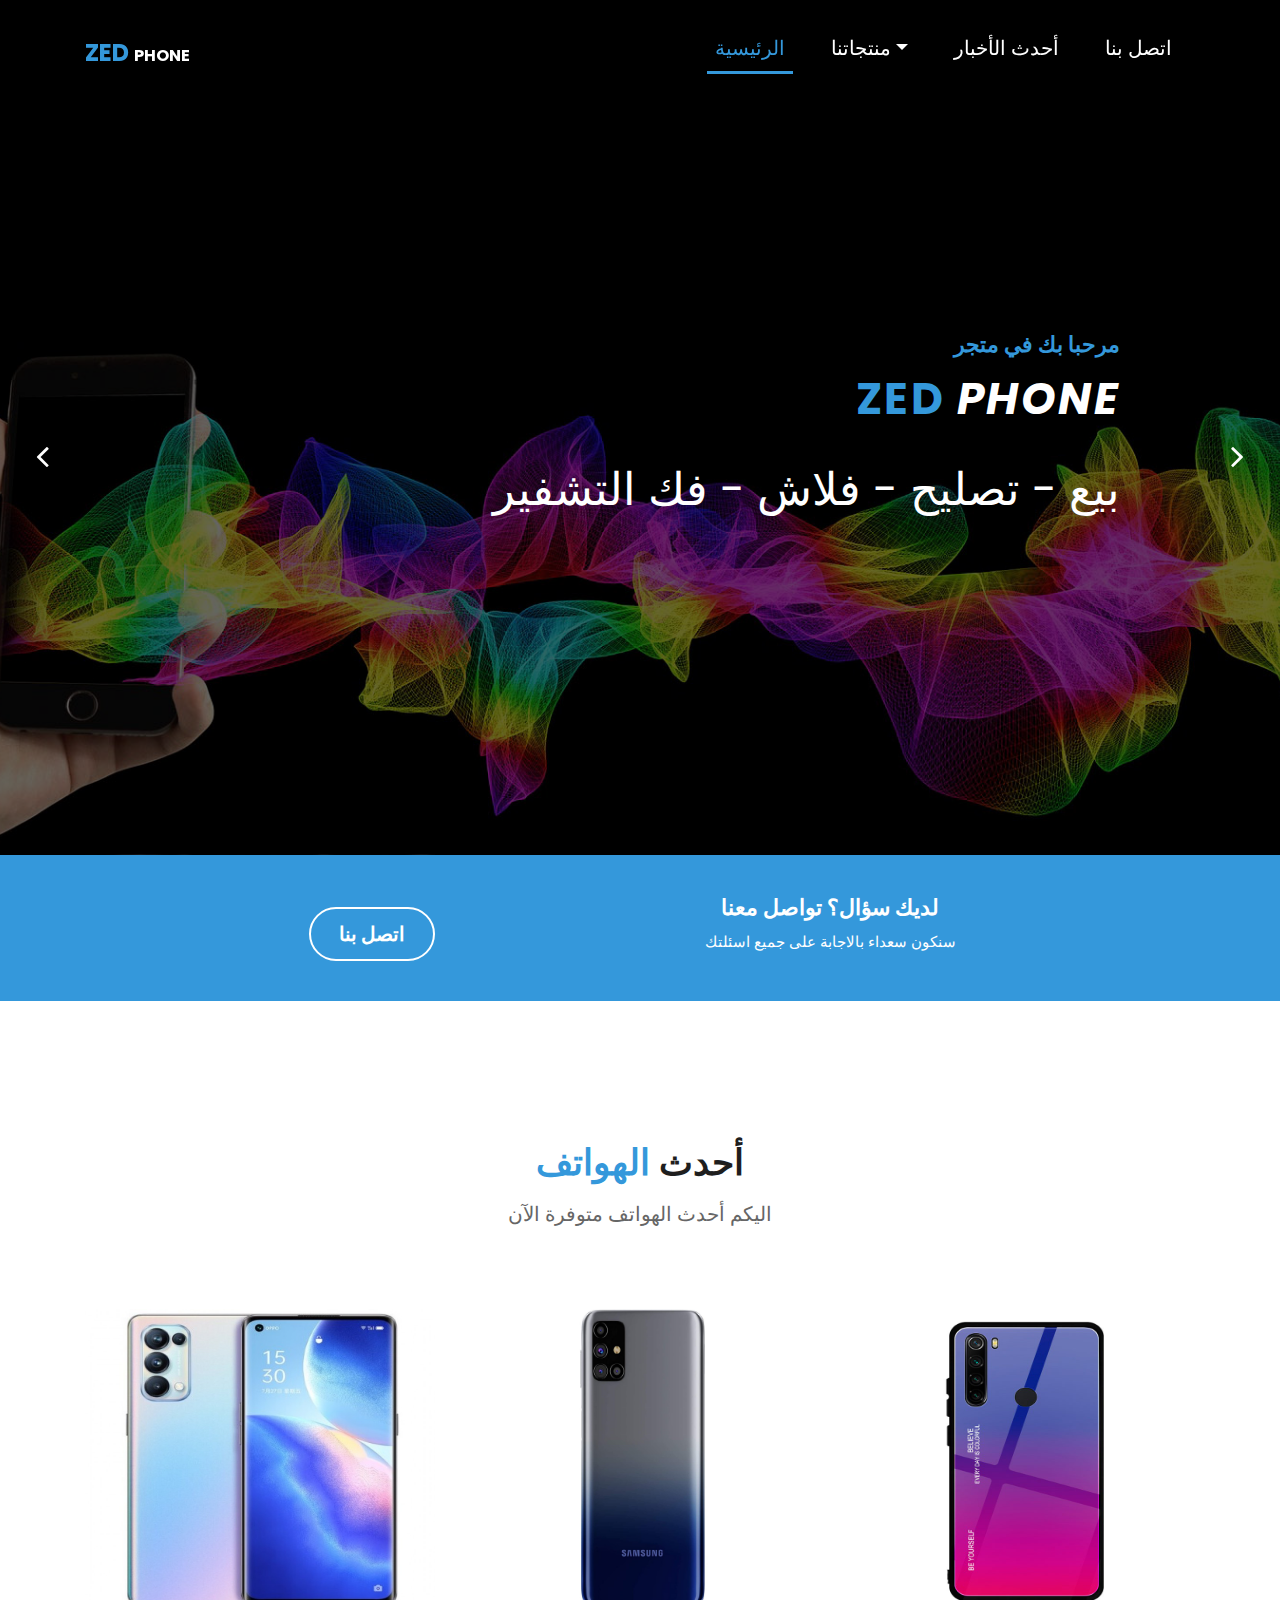
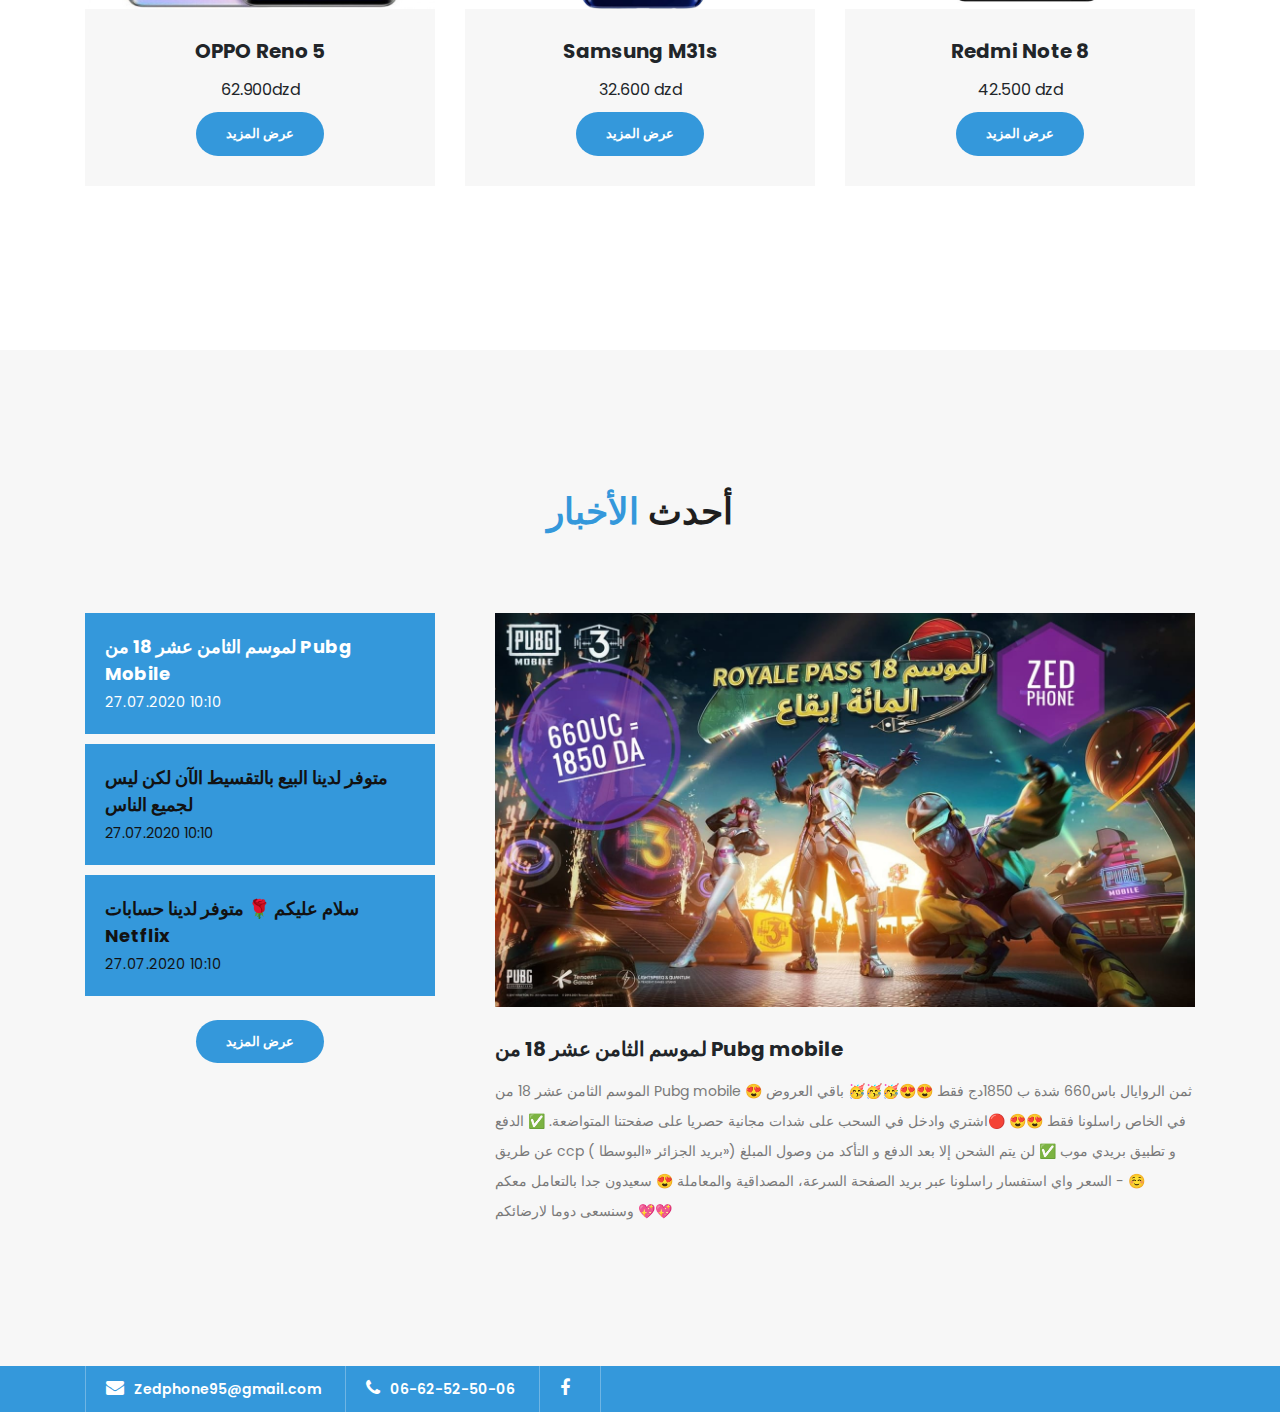
==== index.html @ a35b1bb2 "Update index.html" ====
<!DOCTYPE html>
<html lang="ar" >

  <head>

    <meta charset="utf-8">
    <meta name="viewport" content="width=device-width, initial-scale=1, shrink-to-fit=no">
    <meta name="description" content="">
    <meta name="author" content="">
    <link href="https://fonts.googleapis.com/css?family=Poppins:100,200,300,400,500,600,700,800,900&display=swap" rel="stylesheet">

    <title>Zed Phone-الرئيسية- </title>

    <!-- Bootstrap core CSS -->
    <link href="vendor/bootstrap/css/bootstrap.min.css" rel="stylesheet">

    <!-- Additional CSS Files -->
    <link rel="stylesheet" href="assets/css/fontawesome.css">
    <link rel="stylesheet" href="assets/css/style.css">
    <link rel="stylesheet" href="assets/css/owl.css">
  </head>

  <body >

    <!-- ***** Preloader Start ***** -->
    <div id="preloader">
        <div class="jumper">
            <div></div>
            <div></div>
            <div></div>
        </div>
    </div>  
    <!-- ***** Preloader End ***** -->

 
    <header class="">
      <nav class="navbar navbar-expand-lg">
        <div class="container">
          <a class="navbar-brand" href="index.html"><h2 ><span style="color: #3498db">Zed</span> <em> Phone</em></h2></a>
          <button class="navbar-toggler" type="button" data-toggle="collapse" data-target="#navbarResponsive" aria-controls="navbarResponsive" aria-expanded="false" aria-label="Toggle navigation">
            <span class="navbar-toggler-icon"></span>
          </button>
          <div class="collapse navbar-collapse" id="navbarResponsive" >
            <ul class="navbar-nav ml-auto" >
              <li class="nav-item active">
                <a class="nav-link" href="index.html" style="font-size: 20px;">الرئيسية
                  <span class="sr-only">(current)</span>
                </a>
              </li>
            
              <li class="nav-item dropdown">
                <a class="dropdown-toggle nav-link" data-toggle="dropdown" href="#" role="button" aria-haspopup="true" aria-expanded="false" style="font-size: 20px;">منتجاتنا</a>
              
                <div class="dropdown-menu" style="font-size: 20px;">
                    <a class="dropdown-item" href="products.html" >الهواتف</a>
                    <a class="dropdown-item" href="blog.html">اكسسوارات</a>
                    <a class="dropdown-item" href="testimonials.html">سماعات</a>
                   
                </div>
              </li>
                <li class="nav-item">
                <a class="nav-link" href="blog.html" style="font-size: 20px;">أحدث الأخبار</a>
              </li>
              <li class="nav-item">
                <a class="nav-link" href="contact.html" style="font-size: 20px;">اتصل بنا</a>
              </li>
            </ul>
          </div>
        </div>
      </nav>
    </header>

    <!-- Page Content -->
    <!-- Banner Starts Here -->
    <div class="main-banner header-text" id="top">
        <div class="Modern-Slider">
          <!-- Item -->
          <div class="item item-1">
            <div class="img-fill">
                <div class="text-content" style="text-align: right;">
                  <h6>مرحبا بك في متجر</h6>
                  <h4><span style="color: #3498db">Zed</span> <em> Phone</em></h4>
                  <span style="color: white;font-size: 45px;">بيع - تصليح - فلاش - فك التشفير</span>
                  
                </div>
            </div>
          </div>
          <!-- // Item -->
          <!-- Item -->
          <div class="item item-2">
            <div class="img-fill" style="background-image: url('2.jpg')">
                <div class="text-content" style="text-align: right;">
                  <h6>جديد</h6>
                  <h4 style="color: #48dbfb"><span style="color: #ff6b6b">OPPO</span> <em> Reno 5</em></h4>
                  <span style="color: white;font-size: 25px;"> هاتف رائع  🌪 سواءً من حيث التصميم 📱 أو الأداء ⚡️أو التصوير <br>مكبر صوت بلوتوث هدية 🎁<br></span><br><br><br>
                  <a href="about.html" class="filled-button">المزيد</a>
                </div>
            </div>
          </div>
          <!-- // Item -->
          <!-- Item -->
          <div class="item item-3">
            <div class="img-fill">
                <div class="text-content" style="text-align: right;">
                  <h6>زورونا </h6>
                 <span style="color: white;font-size: 45px;">يسعدنا دعوتكم إلى متجرنا</span><br>
                <span style="color: white;font-size: 25px;">  لمزيد من المعلومات</span><br><br><br>
                  <a href="contact.html" class="filled-button">اتصل بنا</a>
                </div>
            </div>
          </div>
          <!-- // Item -->
        </div>
    </div>
    <!-- Banner Ends Here -->

    <div class="request-form">
      <div class="container">
        <div class="row">
          <div class="col-md-4" >
            <a href="contact.html" class="border-button"  style="font-size: 20px;">اﺗﺼﻞ ﺑﻨﺎ</a>
          </div>
          <div class="col-md-8" style="text-align: center;">

            <h4 >ﻟﺪﻳﻚ ﺳﺆاﻝ؟ ﺗﻮاﺻﻞ ﻣﻌﻨﺎ</h4>
            <span style="font-size: 15px;">ﺳﻨﻜﻮﻥ ﺳﻌﺪاء ﺑﺎﻻﺟﺎﺑﺔ ﻋﻠﻰ ﺟﻤﻴﻊ اﺳﺌﻠﺘﻚ</span>
          </div>
         
        </div>
      </div>
    </div>

    <div class="services">
      <div class="container" align="center">
        <div class="row">
          <div class="col-md-12">
            <div class="section-heading">
              <h2>ﺃﺣﺪﺙ  <em>اﻟﻬﻮاﺗﻒ</em></h2>
              <span style="font-size: 20px">اﻟﻴﻜﻢ ﺃﺣﺪﺙ اﻟﻬﻮاﺗﻒ ﻣﺘﻮﻓﺮﺓ اﻵﻥ </span>
            </div>
          </div>
          <div class="col-md-4">
            <div class="service-item">
              <img src="reno5.jpg" width="150" height="300">
              <div class="down-content">
                <h4>OPPO Reno 5 </h4>
                <div style="margin-bottom:10px;">
                  </sup>62.900dzd </span>
                </div>

                <a href="product-details.html" class="filled-button">عرض المزيد</a>
              </div>
            </div>
            
            <br>
          </div>
          <div class="col-md-4">
            <div class="service-item">
              <img src="m31.jpg" width="150" height="300">
              <div class="down-content">
                <h4>Samsung M31s</h4>
                <div style="margin-bottom:10px;">
                 </sup>32.600 dzd </span>
                </div>

                <a href="product-details.html" class="filled-button">عرض المزيد</a>
              </div>
            </div>

            <br>
          </div>
          <div class="col-md-4">
            <div class="service-item">
              <img src="m8.jpg" width="150" height="300">
              <div class="down-content">
                <h4>Redmi Note 8</h4>
                <div style="margin-bottom:10px;">
                  </sup>42.500 dzd</span>
                </div>

                <a href="product-details.html" class="filled-button">عرض المزيد</a>
              </div>
            </div>

            <br>
          </div>
        </div>
      </div>
    </div>

  
    <div class="testimonials">
      <div class="container">
        <div class="section-heading">
          <h2>أحدث <em>الأخبار</em></h2>
         
        </div>

        <div class="row" id="tabs">
          <div class="col-md-4">
            <ul>
              <li><a href='#tabs-1'>لموسم الثامن عشر 18 من Pubg mobile <br> <small> 27.07.2020 10:10</small></a></li>
              <li><a href='#tabs-2'>متوفر لدينا البيع بالتقسيط الآن لكن ليس لجميع الناس<br> <small>27.07.2020 10:10</small></a></li>
              <li><a href='#tabs-3'>سلام عليكم 🌹 متوفر لدينا حسابات Netflix <br> <small>27.07.2020 10:10</small></a></li>
            </ul>

            <br>

            <div class="text-center">
              <a href="blog.html" class="filled-button">عرض المزيد</a>
            </div>

            <br>
          </div>

          <div class="col-md-8" >
            <section class='tabs-content' >
              <article id='tabs-1' >
                <img src="pubg.jpg" alt="">
                <h4><a href="blog-details.html">لموسم الثامن عشر 18 من Pubg mobile</a></h4>
                <p>الموسم الثامن عشر 18 من Pubg mobile 😍
ثمن الروايال باس660 شدة ب 1850دج فقط 😍😍🥳🥳🥳
  باقي العروض في الخاص راسلونا فقط 😍😍
🔴اشتري وادخل في السحب على شدات مجانية حصريا على صفحتنا المتواضعة.
✅ الدفع عن طريق ccp ( بريد الجزائر «البوسطا») و تطبيق بريدي موب
✅ لن يتم الشحن إلا بعد الدفع و التأكد من وصول المبلغ ☺️
- السعر واي استفسار راسلونا عبر بريد الصفحة 
السرعة، المصداقية والمعاملة 😍
سعيدون جدا بالتعامل معكم وسنسعى دوما لارضائكم 💖💖</p>
              </article>
              <article id='tabs-2'>
                <img src="b.jpg" alt="">
                <h4><a href="blog-details.html">متوفر لدينا البيع بالتقسيط الآن لكن ليس لجميع الناس<b</a></h4>
                <p>سلام عليكم 🌹 
متوفر لدينا البيع بالتقسيط الآن لكن ليس لجميع الناس ... 
حاليا متوفر للشرطة .. اساتذة .. جيش الوطني .. الحماية .. الجمارك .. 📢📢📢📢📢📢📢📢📢📢📢📢📢
المتواجدين في ولاية بسكرة فقط .. 🌴🌴🌴🌴🌴🌴
تفاصيل اخرى عبر بريد صفحة ( الخاص ) 
مرحبا بيكم ☺️ 😎</p>
              </article>
              <article id='tabs-3'>
                <img src="netflix.jpg" alt="">
                <h4><a href="blog-details.html">لام عليكم 🌹 متوفر لدينا حسابات Netflix</a></h4>
                <p>سلام عليكم 🌹 متوفر لدينا حسابات Netflix 
4 مقاعد 📢📢📢📢
سعر 1200دج 
مرحبا بيكم خاوتي ❤️ 
                </p>
              </article>
            </section>
          </div>
        </div>

        
      </div>
    </div>

    
      

    <!-- Footer Starts Here -->
    <div class="sub-header">
      <div class="container">
        <div class="row">
          <div class="col-md-8 col-xs-12">
            <ul class="left-info">
              <li><a ><i class="fa fa-envelope"></i>Zedphone95@gmail.com</a></li>
              <li><a ><i class="fa fa-phone"></i>06-62-52-50-06</a></li>
              <li><a href="https://www.facebook.com/Mobily07"><i class="fa fa-facebook"></i></a></li>
            </ul>
          </div>
      
        </div>
      </div>
    </div>

  
    <!-- Bootstrap core JavaScript -->
    <script src="vendor/jquery/jquery.min.js"></script>
    <script src="vendor/bootstrap/js/bootstrap.bundle.min.js"></script>

    <!-- Additional Scripts -->
    <script src="assets/js/custom.js"></script>
    <script src="assets/js/owl.js"></script>
    <script src="assets/js/slick.js"></script>
    <script src="assets/js/accordions.js"></script>

    <script language = "text/Javascript"> 
      cleared[0] = cleared[1] = cleared[2] = 0; //set a cleared flag for each field
      function clearField(t){                   //declaring the array outside of the
      if(! cleared[t.id]){                      // function makes it static and global
          cleared[t.id] = 1;  // you could use true and false, but that's more typing
          t.value='';         // with more chance of typos
          t.style.color='#fff';
          }
      }
    </script>
<!-- Messenger Chat plugin Code -->
    <div id="fb-root"></div>
      <script>
        window.fbAsyncInit = function() {
          FB.init({
            xfbml            : true,
            version          : 'v10.0'
          });
        };

        (function(d, s, id) {
          var js, fjs = d.getElementsByTagName(s)[0];
          if (d.getElementById(id)) return;
          js = d.createElement(s); js.id = id;
          js.src = 'https://connect.facebook.net/en_US/sdk/xfbml.customerchat.js';
          fjs.parentNode.insertBefore(js, fjs);
        }(document, 'script', 'facebook-jssdk'));
      </script>

      <!-- Your Chat plugin code -->
      <div class="fb-customerchat"
        attribution="page_inbox"
        page_id="104440851748777">
      </div>
  </body>
</html>
---- assets/css/style.css ----
body {
  font-family: 'Poppins', sans-serif;
  overflow-x: hidden;
  text-rendering: optimizeLegibility;
  -webkit-font-smoothing: antialiased;
  -moz-osx-font-smoothing: grayscale;
}
p {
	margin-bottom: 0px;
	font-size: 14px;
	color: #666666;
	line-height: 30px;
}
a {
	text-decoration: none!important;
}
ul {
	padding: 0;
	margin: 0;
	list-style: none;
}

h1,h2,h3,h4,h5,h6 {
	margin: 0px;
}

a.filled-button {
	background-color: #3498db;
	color: #fff;
	font-size: 13px;
	text-transform: uppercase;
	font-weight: 700;
	padding: 12px 30px;
	border-radius: 30px;
	display: inline-block;
	transition: all 0.3s;
}

a.filled-button:hover {
	background-color: #fff;
	color: #3498db;
}

a.border-button {
	background-color: transparent;
	color: #fff;
	border: 2px solid #fff;
	font-size: 13px;
	text-transform: uppercase;
	font-weight: 700;
	padding: 10px 28px;
	border-radius: 30px;
	display: inline-block;
	transition: all 0.3s;
}

a.border-button:hover {
	background-color: #fff;
	color: #3498db;
}

.section-heading {
	text-align: center;
	margin-bottom: 80px;
}

.section-heading h2 {
	font-size: 36px;
	font-weight: 600;
	color: #1e1e1e;
}

.section-heading em {
	font-style: normal;
	color: #3498db;
}

.section-heading span {
	display: block;
	margin-top: 15px;
	text-transform: uppercase;
	font-size: 15px;
	color: #666;
	letter-spacing: 1px;
}

#preloader {
  overflow: hidden;
  background: #3498db;
  left: 0;
  right: 0;
  top: 0;
  bottom: 0;
  position: fixed;
  z-index: 9999999;
  color: #fff;
}

#preloader .jumper {
  left: 0;
  top: 0;
  right: 0;
  bottom: 0;
  display: block;
  position: absolute;
  margin: auto;
  width: 50px;
  height: 50px;
}

#preloader .jumper > div {
  background-color: #fff;
  width: 10px;
  height: 10px;
  border-radius: 100%;
  -webkit-animation-fill-mode: both;
  animation-fill-mode: both;
  position: absolute;
  opacity: 0;
  width: 50px;
  height: 50px;
  -webkit-animation: jumper 1s 0s linear infinite;
  animation: jumper 1s 0s linear infinite;
}

#preloader .jumper > div:nth-child(2) {
  -webkit-animation-delay: 0.33333s;
  animation-delay: 0.33333s;
}

#preloader .jumper > div:nth-child(3) {
  -webkit-animation-delay: 0.66666s;
  animation-delay: 0.66666s;
}

@-webkit-keyframes jumper {
  0% {
    opacity: 0;
    -webkit-transform: scale(0);
    transform: scale(0);
  }
  5% {
    opacity: 1;
  }
  100% {
    -webkit-transform: scale(1);
    transform: scale(1);
    opacity: 0;
  }
}

@keyframes jumper {
  0% {
    opacity: 0;
    -webkit-transform: scale(0);
    transform: scale(0);
  }
  5% {
    opacity: 1;
  }
  100% {
    opacity: 0;
  }
}

/* Sub Header Style */

.sub-header {
	background-color: #3498db;
	height: 46px;
	line-height: 46px;
}

.sub-header ul li {
	display: inline-block;
}

.sub-header ul.left-info li {
	border-left: 1px solid rgba(250,250,250,0.3);
	padding: 0px 20px;
}

.sub-header ul.left-info li:last-child {
	border-right: 1px solid rgba(250,250,250,0.3);
}

.sub-header ul.left-info li i {
	margin-right: 10px;
	font-size: 18px;
}

.sub-header ul.left-info li a {
	color: #fff;
	font-size: 14px;
	font-weight: 600;
}

.sub-header ul.right-icons {
	float: right;
}

.sub-header ul.right-icons li {
	margin-right: -4px;
	width: 46px;
	display: inline-block;
	text-align: center;
	border-right: 1px solid rgba(250,250,250,0.3);
}

.sub-header ul.right-icons li:first-child {
	border-left: 1px solid rgba(250,250,250,0.3);
}

.sub-header ul.right-icons li a {
	color: #fff;
	transition: all 0.3s;
}

.sub-header ul.right-icons li a:hover {
	opacity: 0.75;
}



/* Header Style */
header {
	position: absolute;
	z-index: 99999;
	width: 100%;
	background-color: transparent!important;
	height: 80px;
	-webkit-transition: all 0.3s ease-in-out 0s;
    -moz-transition: all 0.3s ease-in-out 0s;
    -o-transition: all 0.3s ease-in-out 0s;
    transition: all 0.3s ease-in-out 0s;
}
header .navbar {
	padding: 20px 0px;
}
.background-header .navbar {
	padding: 10px 0px;
}
.background-header {
	top: 0;
	position: fixed;
	background-color: #fff!important;
	box-shadow: 0px 1px 10px rgba(0,0,0,0.1);
}
.background-header .navbar-brand h2 {
	color: #3498db!important;
}
.background-header .navbar-nav a.nav-link {
	color: #1e1e1e!important;
}
.background-header .navbar-nav .nav-link:hover,
.background-header .navbar-nav .active>.nav-link,
.background-header .navbar-nav .nav-link.active,
.background-header .navbar-nav .nav-link.show,
.background-header .navbar-nav .show>.nav-link {
	color: #3498db!important;
}
.navbar .navbar-brand {
	float: 	left;
	margin-top: 12px;
	outline: none;
}
.navbar .navbar-brand h2 {
	color: #fff;
	text-transform: uppercase;
	font-size: 24px;
	font-weight: 700;
	-webkit-transition: all .3s ease 0s;
    -moz-transition: all .3s ease 0s;
    -o-transition: all .3s ease 0s;
    transition: all .3s ease 0s;
}
.navbar .navbar-brand h2 em {
	font-style: normal;
	font-size: 16px;
}
#navbarResponsive {
	z-index: 999;
}
.navbar-collapse {
	text-align: center;
}
.navbar .navbar-nav .nav-item {
	margin: 0px 15px;
}
.navbar .navbar-nav a.nav-link {
	text-transform: capitalize;
	font-size: 15px;
	font-weight: 300;
	letter-spacing: 0.5px;
	color: #fff;
	transition: all 0.5s;
	margin-top: 5px;
}
.navbar .navbar-nav .nav-link:hover,
.navbar .navbar-nav .active>.nav-link,
.navbar .navbar-nav .nav-link.active,
.navbar .navbar-nav .nav-link.show,
.navbar .navbar-nav .show>.nav-link {
	color: #3498db;
	border-bottom: 3px solid #3498db;
}
.navbar .navbar-toggler-icon {
	background-image: none;
}
.navbar .navbar-toggler {
	border-color: #fff;
	background-color: #fff;	
	height: 36px;
	outline: none;
	border-radius: 0px;
	position: absolute;
	right: 30px;
	top: 20px;
}
.navbar .navbar-toggler-icon:after {
	content: '\f0c9';
	color: #3498db;
	font-size: 18px;
	line-height: 26px;
	font-family: 'FontAwesome';
}



/* Banner Style */

.img-fill{
  width: 100%;
  display: block;
  overflow: hidden;
  position: relative;
  text-align: center
}
.img-fill:before {
	content: '';
	z-index: 1;
	position: absolute;
	top: 0;
	left: 0;
	bottom:0;
	right: 0;
	background-color: rgba(0,0,0,.6)
}
.Modern-Slider .text-content{
	z-index: 2;
}

.img-fill img {
  min-height: 100%;
  min-width: 100%;
  position: relative;
  display: inline-block;
  max-width: none;
}

*,
*:before,
*:after {
  -webkit-box-sizing: border-box;
  box-sizing: border-box;
  -webkit-font-smoothing: antialiased;
  -moz-osx-font-smoothing: grayscale;
}

.Grid1k {
  padding: 0 15px;
  max-width: 1200px;
  margin: auto;
}

.blocks-box,
.slick-slider {
  margin: 0;
  padding: 0!important;
}

.slick-slide {
  float: left;
  padding: 0;
}

.Modern-Slider .item .img-fill {
	background-size: cover;
	background-position: center center;
	background-repeat: no-repeat;
	height:95vh;
}

.Modern-Slider .item-1 .img-fill {
	background-image: url(../images/slider-image-1-1920x900.jpg);
}

.Modern-Slider .item-2 .img-fill {
	background-image: url(../images/slider-image-2-1920x900.jpg);
}

.Modern-Slider .item-3 .img-fill {
	background-image: url(../images/slider-image-3-1920x900.jpg);
}

.Modern-Slider .NextArrow{
  position:absolute;
  top:50%;
  right:30px;
  border:0 none;
  background-color: transparent;
  text-align:center;
  font-size: 36px;
  font-family: 'FontAwesome';
  color:#FFF;
  z-index:5;
  outline: none;
  cursor: pointer;
}

.Modern-Slider .NextArrow:before{
  content:'\f105';
}

.Modern-Slider .PrevArrow {
  position:absolute;
  top:50%;
  left:30px;
  border:0 none;
  background-color: transparent;
  text-align:center;
  font-size: 36px;
  font-family: 'FontAwesome';
  color:#FFF;
  z-index:5;
  outline: none;
  cursor: pointer;
}

.Modern-Slider .PrevArrow:before{
  content:'\f104';
}

ul.slick-dots {
  display: none!important;
}

.Modern-Slider .text-content {
	text-align: left;
  	width: 75%;
  	position: absolute;
  	top: 50%;
  	left: 50%;
  	transform: translate(-50%, -50%);
}

.Modern-Slider .item h6 {
  margin-bottom: 15px;
  font-size: 22px;
  text-transform: uppercase;
  font-weight: 700;
  letter-spacing: 1px;
  color:#3498db;
  animation:fadeOutRight 1s both;
}

.Modern-Slider .item h4 {
  margin-bottom: 30px;
  text-transform: uppercase;
  font-size: 44px;
  font-weight: 700;
  letter-spacing: 2.5px;
  color:#FFF;
  overflow:hidden;
  animation:fadeOutLeft 1s both;
}

.Modern-Slider .item p {
	max-width: 570px;
	color: #fff;
	font-size: 15px;
	font-weight: 400;
	line-height: 30px;
	margin-bottom: 40px;
}

.Modern-Slider .item a {
  margin: 0 5px;
}

.Modern-Slider .item.slick-active h6{
  animation:fadeInDown 1s both 1s;
}

.Modern-Slider .item.slick-active h4{
  animation:fadeInLeft 1s both 1.5s;
}

.Modern-Slider .item.slick-active{
  animation:Slick-FastSwipeIn 1s both;
}

.Modern-Slider .buttons {
  position: relative;
}

.Modern-Slider {background:#000;}


/* ==== Slick Slider Css Ruls === */
.slick-slider{position:relative;display:block;-webkit-user-select:none;-moz-user-select:none;-ms-user-select:none;user-select:none;-webkit-touch-callout:none;-khtml-user-select:none;-ms-touch-action:pan-y;touch-action:pan-y;-webkit-tap-highlight-color:transparent}
.slick-list{position:relative;display:block;overflow:hidden;margin:0;padding:0}
.slick-list:focus{outline:none}.slick-list.dragging{cursor:hand}
.slick-slider .slick-track,.slick-slider .slick-list{-webkit-transform:translate3d(0,0,0);-ms-transform:translate3d(0,0,0);transform:translate3d(0,0,0)}
.slick-track{position:relative;top:0;left:0;display:block}
.slick-track:before,.slick-track:after{display:table;content:''}.slick-track:after{clear:both}
.slick-loading .slick-track{visibility:hidden}
.slick-slide{display:none;float:left /* If RTL Make This Right */ ;height:100%;min-height:1px}
.slick-slide.dragging img{pointer-events:none}
.slick-initialized .slick-slide{display:block}
.slick-loading .slick-slide{visibility:hidden}
.slick-vertical .slick-slide{display:block;height:auto;border:1px solid transparent}




/* Request Form */

.request-form {
	background-color: #3498db;
	padding: 40px 0px;
	color: #fff;
}

.request-form h4 {
	font-size: 22px;
	font-weight: 600;
}

.request-form span {
	font-size: 15px;
	font-weight: 400;
	display: inline-block;
	margin-top: 10px;
}

.request-form a.border-button {
	margin-top: 12px;
	float: right;
}




/* Services */

.services {
	margin-top: 140px;
}

.service-item img {
	width: 100%;
	overflow: hidden;
}

.service-item .down-content {
	background-color: #f7f7f7;
	padding: 30px;
}

.service-item .down-content h4 {
	font-size: 20px;
	font-weight: 700;
	letter-spacing: 0.25px;
	margin-bottom: 15px;
}

.service-item .down-content p {
	margin-bottom: 20px;
}

.page-link:hover,
.page-link {
	color: #3498db;
}

.btn-primary {
	border-color: #3498db;
	background-color: #3498db;
}

.btn-primary:hover,
.btn-primary:focus,
.btn-primary:active,
.btn-primary:active:focus{
	opacity: 0.6;
	border-color: #3498db;
	background-color: #3498db;
}


/* Fun Facts */

.fun-facts {
	margin-top: 140px;
	background-image: url(../images/about-fullscreen-image-1-1920x600.jpg);
	background-position: center center;
	background-repeat: no-repeat;
	background-size: cover;
	background-attachment: fixed;
	padding: 140px 0px;
	color: #fff;
	position: relative;
}

.fun-facts .container {
	position: relative;
	z-index: 2;
}

.fun-facts:before {
	content: '';
	position: absolute;
	top: 0;
	left: 0;
	right: 0;
	bottom: 0;
	background-color: rgba(0,0,0,0.5);
	z-index: 1;
}

.fun-facts span {
	text-transform: uppercase;
	font-size: 15px;
	color: #fff;
	letter-spacing: 1px;
	margin-bottom: 10px;
	display: block;
}

.fun-facts h2 {
	font-size: 36px;
	font-weight: 600;
	margin-bottom: 35px;
}

.fun-facts em {
	font-style: normal;
	color: #3498db;
}

.fun-facts p {
	color: #fff;
	margin-bottom: 40px;
}

.fun-facts .left-content {
	margin-right: 45px;
}

.count-area-content {
	text-align: center;
	background-color: rgba(250,250,250,0.1);
	padding: 25px 30px 35px 30px;
	margin: 15px 0px;
}

.count-digit {
    margin: 5px 0px;
    color: #3498db;
    font-weight: 700;
    font-size: 36px;
}
.count-title {
    font-size: 20px;
    font-weight: 600;
    color: #fff;
    letter-spacing: 0.5px;
}



/* More Info */

.more-info {
	margin-top: 140px;
}

.more-info .left-image img {
	width: 100%;
	overflow: hidden;
}

.more-info .more-info-content {
	background-color: #f7f7f7;
}

.about-info .more-info-content {
	background-color: transparent;
}

.about-info .right-content {
	padding: 0px!important;
	margin-right: 30px;
}

.more-info .right-content {
	padding: 45px 45px 45px 30px;
}

.more-info .right-content span {
	text-transform: uppercase;
	font-size: 15px;
	color: #666;
	letter-spacing: 1px;
	margin-bottom: 10px;
	display: block;
}

.more-info .right-content h2 {
	font-size: 36px;
	font-weight: 600;
	margin-bottom: 35px;
}

.more-info .right-content em {
	font-style: normal;
	color: #3498db;
}

.more-info .right-content p {
	margin-bottom: 30px;
}


/* Testimonials Style */

.about-testimonials {
	margin-top: 0px!important;
}

.testimonials {
	margin-top: 140px;
	background-color: #f7f7f7;
	padding: 140px 0px;
}
.testimonial-item .inner-content {
	text-align: center;
	background-color: #fff;	
	padding: 30px;
	border-radius: 5px;
}
.testimonial-item p {
	font-size: 14px;
	font-weight: 400;
}
.testimonial-item h4 {
	font-size: 19px;
	font-weight: 700;
	color: #1e1e1e;
	letter-spacing: 0.5px;
	margin-bottom: 0px;
}
.testimonial-item span {
	display: inline-block;
	margin-top: 8px;
	font-weight: 600;
	font-size: 14px;
	color: #3498db;
}
.testimonial-item img {
	max-width: 60px;
	border-radius: 50%;
	margin: 25px auto 0px auto;
}




/* Call Back Style */

.callback-services {
	border-top: 1px solid #eee;
	padding-top: 140px;
}

.contact-us {
	background-color: #f7f7f7;
	padding: 140px 0px;
}

.contact-us .contact-form {
	background-color: transparent!important;
	padding: 0!important;
}

.callback-form {
	margin-top: 140px;
}

.callback-form .contact-form {
	background-color: #3498db;
	padding: 60px;
	border-radius: 5px;
	text-align: center;
}

.callback-form .contact-form select,
.callback-form .contact-form input {
	border-radius: 20px;
	height: 40px;
	line-height: 40px;
	display: inline-block;
	padding: 0px 15px;
	color: #6a6a6a;
	font-size: 13px;
	text-transform: none;
	box-shadow: none;
	border: none;
	margin-bottom: 35px;
}

.callback-form .contact-form select:focus,
.callback-form .contact-form input:focus {
	outline: none;
	box-shadow: none;
	border: none;
}

.callback-form .contact-form textarea {
	border-radius: 20px;
	height: 120px;
	max-height: 200px;
	min-height: 120px;
	display: inline-block;
	padding: 15px;
	color: #6a6a6a;
	font-size: 13px;
	text-transform: none;
	box-shadow: none;
	border: none;
	margin-bottom: 35px;
}

.callback-form .contact-form textarea:focus {
	outline: none;
	box-shadow: none;
	border: none;
}

.callback-form .contact-form ::-webkit-input-placeholder { /* Edge */
  color: #aaa;
}
.callback-form .contact-form :-ms-input-placeholder { /* Internet Explorer 10-11 */
  color: #aaa;
}
.callback-form .contact-form ::placeholder {
  color: #aaa;
}

.callback-form .contact-form button.border-button {
	background-color: transparent;
	color: #fff;
	border: 2px solid #fff;
	font-size: 13px;
	text-transform: uppercase;
	font-weight: 700;
	padding: 10px 28px;
	border-radius: 30px;
	display: inline-block;
	transition: all 0.3s;
	outline: none;
	box-shadow: none;
	text-shadow: none;
	cursor: pointer;
}

.callback-form .contact-form button.border-button:hover {
	background-color: #fff;
	color: #3498db;
}

.contact-us .contact-form button.filled-button {
	background-color: #3498db;
	color: #fff;
	border: none;
	font-size: 13px;
	text-transform: uppercase;
	font-weight: 700;
	padding: 12px 30px;
	border-radius: 30px;
	display: inline-block;
	transition: all 0.3s;
	outline: none;
	box-shadow: none;
	text-shadow: none;
	cursor: pointer;
}

.contact-us .contact-form button.filled-button:hover {
	background-color: #fff;
	color: #3498db;
}



/* Partners Style */

.contact-partners {
	margin-top: -8px!important;
}

.partners {
	margin-top: 140px;
	background-color: #f7f7f7;
	padding: 60px 0px;
}

.partners .owl-item {
	text-align: center;
	cursor: pointer;
}

.partners .partner-item img {
	max-width: 156px;
	margin: auto;
}



/* Footer Style */

footer {
	background-color: #232323;
	padding: 80px 0px;
	color: #fff;
}

footer h4 {
	color: #fff;
	font-size: 20px;
	font-weight: 600;
	letter-spacing: 0.25px;
	margin-bottom: 35px;
}
footer p {
	color: #fff;
}

footer ul.social-icons {
	margin-top: 25px;
}

footer ul.social-icons li {
	display: inline-block;
	margin-right: 5px;
}

footer ul.social-icons li:last-child {
	margin-right: 0px;
}

footer ul.social-icons li a {
	width: 34px;
	height: 34px;
	display: inline-block;
	line-height: 34px;
	text-align: center;
	background-color: #fff;
	color: #232323;
	border-radius: 50%;
	transition: all 0.3s;
}

footer ul.social-icons li a:hover {
	background-color: #3498db;
}

footer ul.menu-list li {
	margin-bottom: 13px;
}

footer ul.menu-list li:last-child {
	margin-bottom: 0px;
}

footer ul.menu-list li a {
	font-size: 14px;
	color: #fff;
	transition: all 0.3s;
}

footer ul.menu-list li a:hover {
	color: #3498db;
}

footer .contact-form input {
	border-radius: 20px;
	height: 40px;
	line-height: 40px;
	display: inline-block;
	padding: 0px 15px;
	color: #aaa!important;
	background-color: #343434;
	font-size: 13px;
	text-transform: none;
	box-shadow: none;
	border: none;
	margin-bottom: 15px;
}

footer .contact-form input:focus {
	outline: none;
	box-shadow: none;
	border: none;
	background-color: #343434;
}

footer .contact-form textarea {
	border-radius: 20px;
	height: 120px;
	max-height: 200px;
	min-height: 120px;
	display: inline-block;
	padding: 15px;
	color: #aaa!important;
	background-color: #343434;
	font-size: 13px;
	text-transform: none;
	box-shadow: none;
	border: none;
	margin-bottom: 15px;
}

footer .contact-form textarea:focus {
	outline: none;
	box-shadow: none;
	border: none;
	background-color: #343434;
}

footer .contact-form ::-webkit-input-placeholder { /* Edge */
  color: #aaa;
}
footer .contact-form :-ms-input-placeholder { /* Internet Explorer 10-11 */
  color: #aaa;
}
footer .contact-form ::placeholder {
  color: #aaa;
}

footer .contact-form button.filled-button {
	background-color: transparent;
	color: #fff;
	background-color: #3498db;
	border: none;
	font-size: 13px;
	text-transform: uppercase;
	font-weight: 700;
	padding: 12px 30px;
	border-radius: 30px;
	display: inline-block;
	transition: all 0.3s;
	outline: none;
	box-shadow: none;
	text-shadow: none;
	cursor: pointer;
}

footer .contact-form button.filled-button:hover {
	background-color: #fff;
	color: #3498db;
}



/* Sub-footer Style */

.sub-footer {
	background-color: #343434;
	text-align: center;
	padding: 25px 0px;
}

.sub-footer p {
	color: #fff;
	font-weight: 300;
	letter-spacing: 0.5px;
}

.sub-footer a {
	color: #fff;
}


.page-heading {
	text-align: center;
	background-image: url(../images/banner-image-1-1920x500.jpg);
	background-position: center center;
	background-repeat: no-repeat;
	background-size: cover;
	padding: 230px 0px 150px 0px;
	color: #fff;
	position: relative;
}
.page-heading .container {
	position: relative;
	z-index: 2;
}

.page-heading:before {
	content: '';
	position: absolute;
	top: 0;
	left: 0;
	right: 0;
	bottom: 0;
	background-color: rgba(0,0,0,0.5);
	z-index: 1;
}

.page-heading h1 {
	text-transform: capitalize;
	font-size: 36px;
	font-weight: 700;
	letter-spacing: 2px;
	margin-bottom: 18px;
}

.page-heading span {
	font-size: 15px;
	text-transform: uppercase;
	letter-spacing: 1px;
	color: #fff;
	display: block;
}


/* team */

.team {
	background-color: #f7f7f7;
	margin-top: 140px;
	margin-bottom: -140px;
	padding: 120px 0px;
}

.team-item img {
	width: 100%;
	overflow: hidden;
}

.team-item .down-content {
	background-color: #fff;
	padding: 30px;
}

.team-item .down-content h4 {
	font-size: 20px;
	font-weight: 700;
	letter-spacing: 0.25px;
	margin-bottom: 10px;
}

.team-item .down-content span {
	color: #3498db;
	font-weight: 600;
	font-size: 14px;
	display: block;
	margin-bottom: 15px;
}

.team-item .down-content p {
	margin-bottom: 20px;
}


/* Single Service */

.single-services {
	margin-top: 140px;
}

#tabs ul {
  margin: 0;
  padding: 0;
}
#tabs ul li {
  margin-bottom: 10px;
  display: inline-block;
  width: 100%;
}
#tabs ul li:last-child {
  margin-bottom: 0px;
}
#tabs ul li a {
	text-transform: capitalize;
	width: 100%;
	padding: 20px;
	display: inline-block;
	background-color: #3498db;
  	font-size: 18px;
  	color: #121212;
  	letter-spacing: 0.5px;
  	font-weight: 700;
  	transition: all 0.3s;
}
#tabs ul li a i {
	float: right;
	margin-top: 5px;
}
#tabs ul .ui-tabs-active span {
  background: #faf5b2;
  border: #faf5b2;
  line-height: 90px;
  border-bottom: none;
}
#tabs ul .ui-tabs-active a {
  color: #fff;
}
#tabs ul .ui-tabs-active span {
  color: #1e1e1e;
}
.tabs-content {
	margin-left: 30px;
  text-align: left;
  display: inline-block;
  transition: all 0.3s;
}
.tabs-content img {
	max-width: 100%;
	overflow: hidden;
}
.tabs-content h4 {
	font-size: 20px;
	font-weight: 700;
	letter-spacing: 0.25px;
	margin-bottom: 15px;
	margin-top: 30px;
}
.tabs-content h4 a {
	color: inherit;	
}
.tabs-content p {
  font-size: 14px;
  color: #7a7a7a;
  margin-bottom: 0px;
}

.dropdown-item.active, 
.dropdown-item:active {
	background-color: #3498db;
}

/* Contact Information */

.contact-information {
	margin-top: 140px;
}

.contact-information .contact-item {
	padding: 60px 30px;
	background-color: #f7f7f7;
	text-align: center;
}

.contact-information .contact-item i {
	color: #3498db;
	font-size: 48px;
	margin-bottom: 40px;
}

.contact-information .contact-item h4 {
	font-size: 20px;
	font-weight: 700;
	letter-spacing: 0.25px;
	margin-bottom: 15px;
}

.contact-information .contact-item p {
	margin-bottom: 20px;
}

.contact-information .contact-item a {
	font-weight: 600;
	color: #3498db;
	font-size: 15px;
}




/* Responsive Style */
@media (max-width: 768px) {
	.sub-header {
		display: none;
	}
	.Modern-Slider .item h6 {
	  margin-bottom: 15px;
	  font-size: 18px;
	}
	.Modern-Slider .item h4 {
	  margin-bottom: 25px;
	  font-size: 28px;
	  line-height: 36px;
	  letter-spacing: 1px;
	}
	.Modern-Slider .item p {
		max-width: 570px;
		line-height: 25px;
		margin-bottom: 30px;
	}
	.Modern-Slider .NextArrow{
	  right:5px;
	}
	.Modern-Slider .PrevArrow {
	  left:5px;
	}
	.request-form {
		text-align: center;
	}
	.request-form a.border-button {
		float: none;
		margin-top: 30px;
	}
	.services .service-item {
		margin-bottom: 30px;
	}
	.fun-facts .left-content {
		margin-right: 0px;
		margin-bottom: 30px;
	}
	.more-info .right-content  {
		padding: 30px;
	}
	footer {
		padding: 80px 0px 20px 0px;
	}
	footer .footer-item {
		border-bottom: 1px solid #343434;
		margin-bottom: 30px;
		padding-bottom: 30px;
	}
	footer .last-item {
		border-bottom: none;
	}
	.about-info .right-content {
		margin-right: 0px;
		margin-bottom: 30px;
	}
	.team .team-item {
		margin-bottom: 30px;
	}
	.tabs-content {
		margin-left: 0px;
		margin-top: 30px;
	}
	.contact-item {
		margin-bottom: 30px;
	}
}

@media (max-width: 992px) {
	.navbar .navbar-brand {
		position: absolute;
		left: 30px;
		top: 10px;
	}
	.navbar .navbar-brand {
		width: auto;
	}
	.navbar:after {
		display: none;
	}
	#navbarResponsive {
	    z-index: 99999;
	    position: absolute;
	    top: 80px;
	    left: 0;
	    width: 100%;
	    text-align: center;
	    background-color: #fff;
	    box-shadow: 0px 10px 10px rgba(0,0,0,0.1);
	}
	.navbar .navbar-nav .nav-item {
		border-bottom: 1px solid #eee;
	}
	.navbar .navbar-nav .nav-item:last-child {
		border-bottom: none;
	}
	.navbar .navbar-nav a.nav-link {
		padding: 15px 0px;
		color: #1e1e1e!important;
	}
	.navbar .navbar-nav .nav-link:hover,
	.navbar .navbar-nav .active>.nav-link,
	.navbar .navbar-nav .nav-link.active,
	.navbar .navbar-nav .nav-link.show,
	.navbar .navbar-nav .show>.nav-link {
		color: #3498db!important;
		border-bottom: none!important;
	}
}

h5 a { color: #3498db; } 
h5 a:hover { color: inherit; }
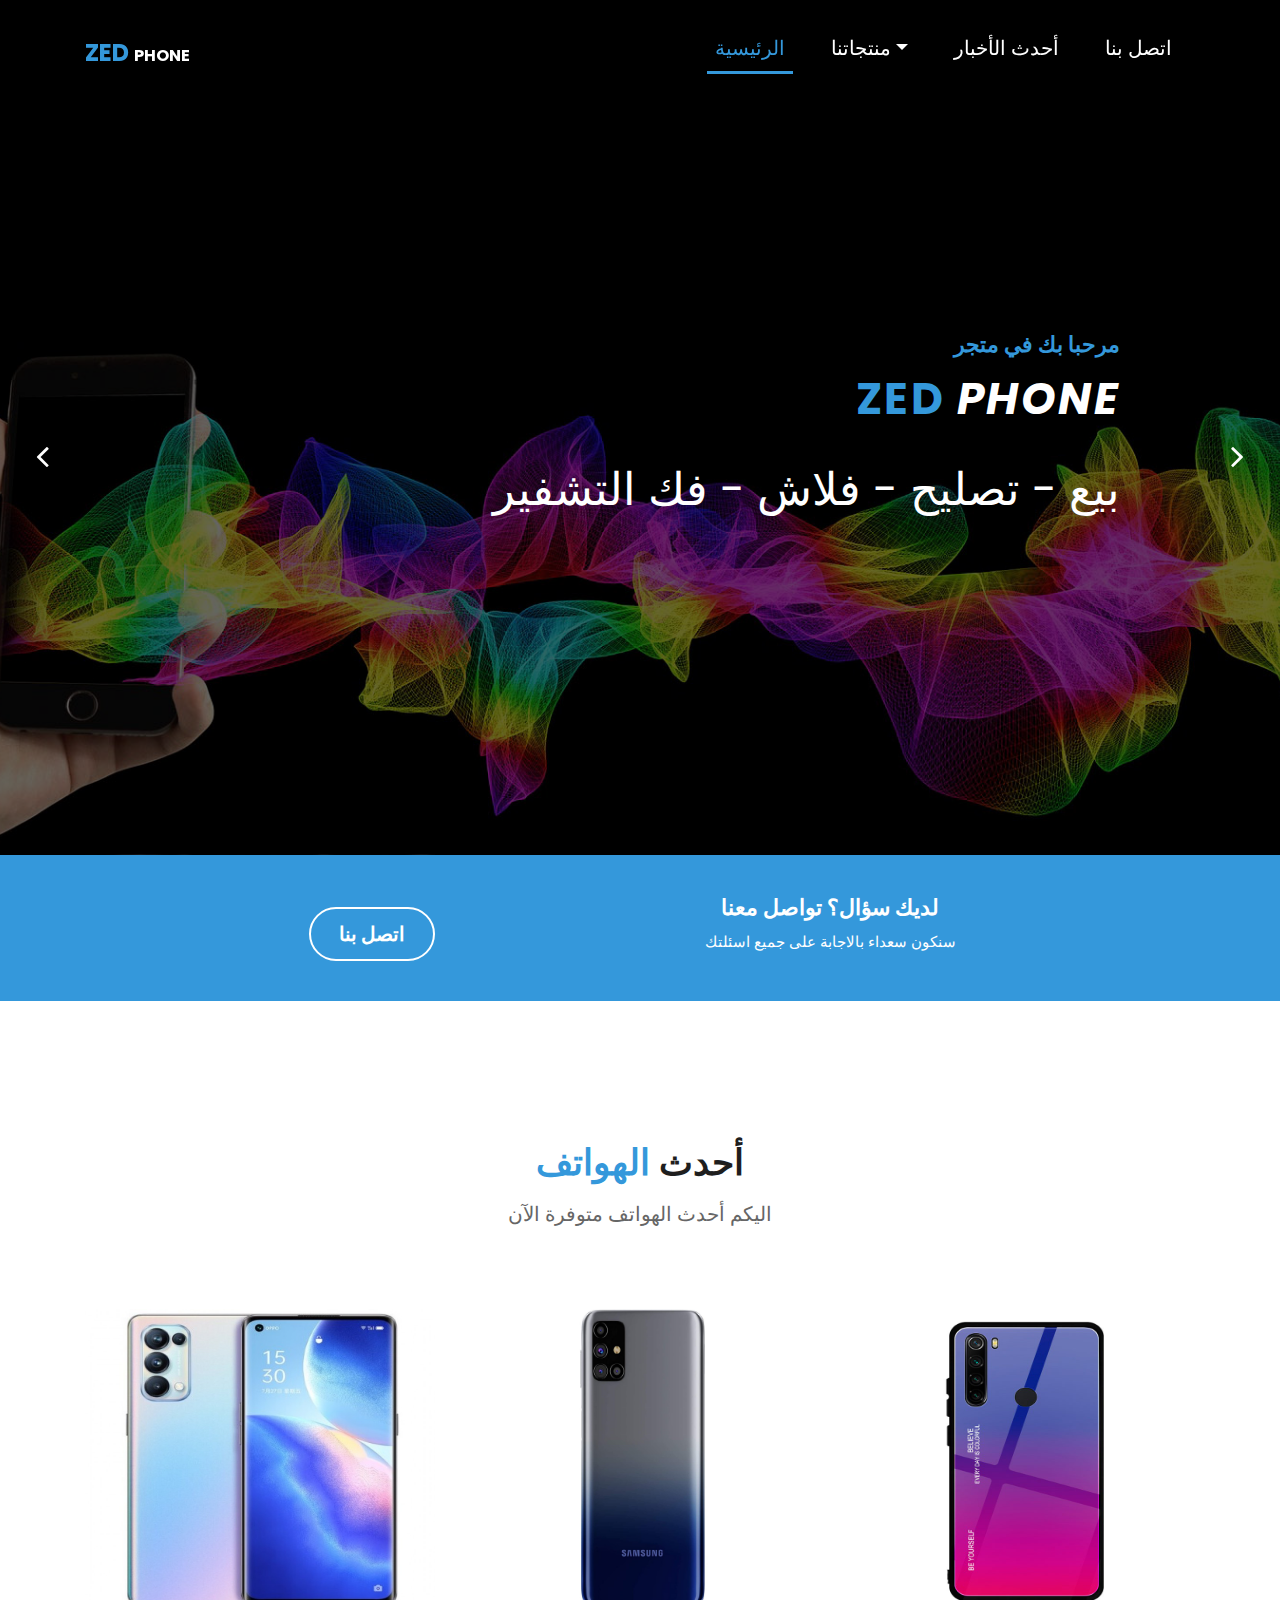
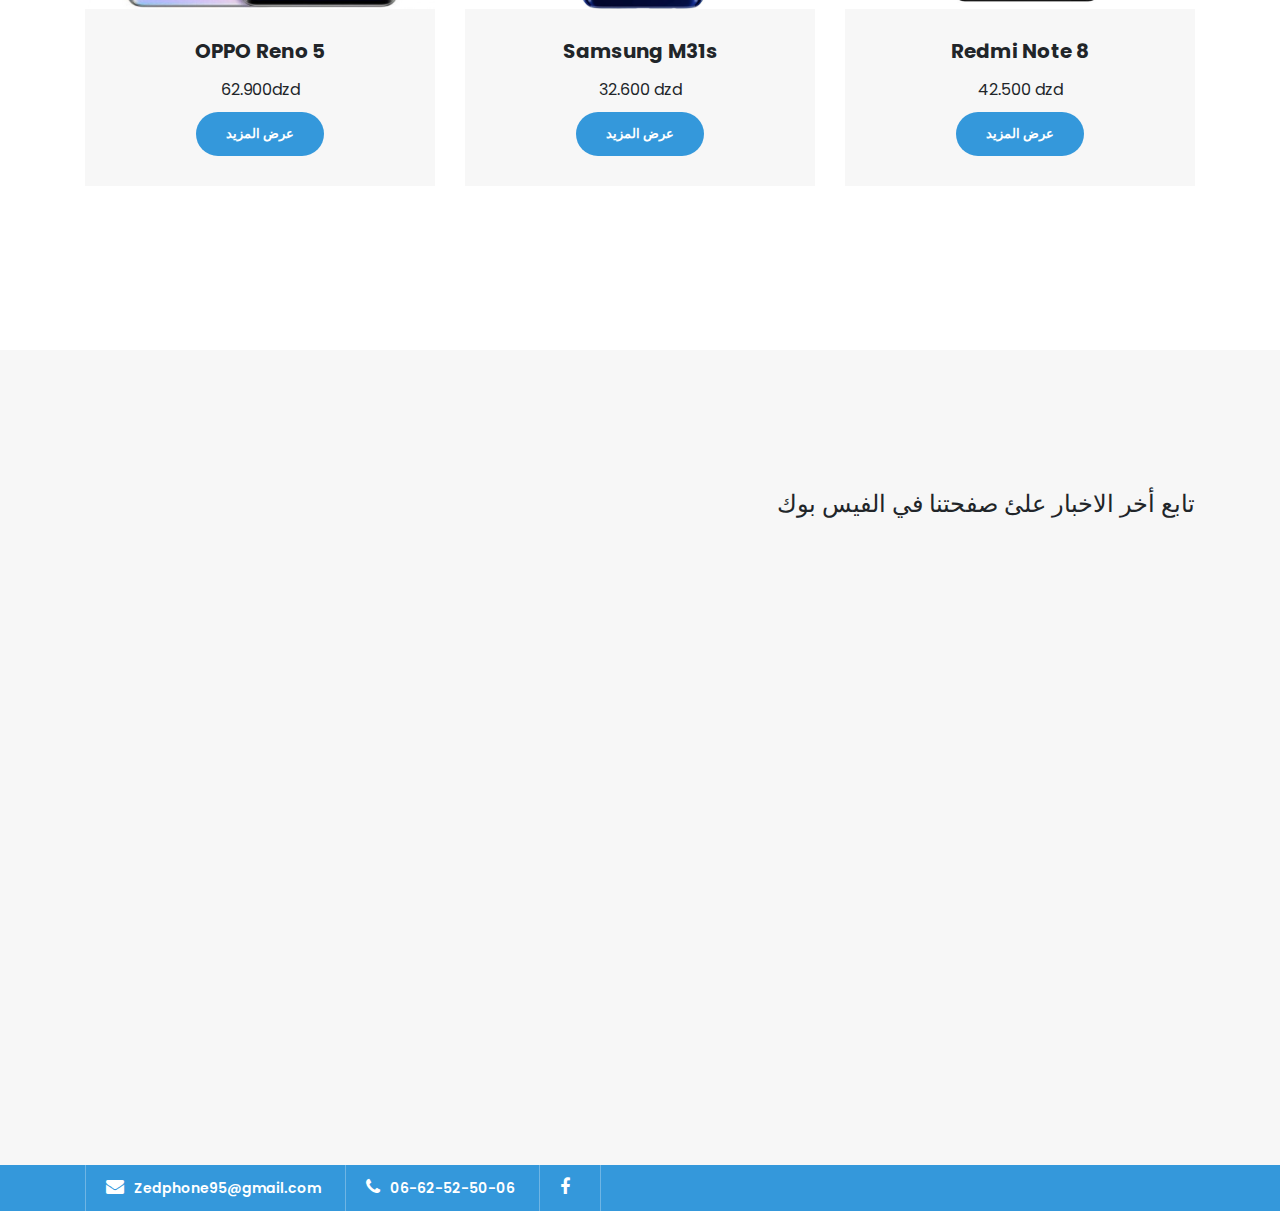
==== commit b2a9e21e: "Update index.html" ====
--- a/index.html
+++ b/index.html
@@ -191,65 +191,35 @@
   
     <div class="testimonials">
       <div class="container">
-        <div class="section-heading">
-          <h2>أحدث <em>الأخبار</em></h2>
-         
-        </div>
-
-        <div class="row" id="tabs">
-          <div class="col-md-4">
-            <ul>
-              <li><a href='#tabs-1'>لموسم الثامن عشر 18 من Pubg mobile <br> <small> 27.07.2020 10:10</small></a></li>
-              <li><a href='#tabs-2'>متوفر لدينا البيع بالتقسيط الآن لكن ليس لجميع الناس<br> <small>27.07.2020 10:10</small></a></li>
-              <li><a href='#tabs-3'>سلام عليكم 🌹 متوفر لدينا حسابات Netflix <br> <small>27.07.2020 10:10</small></a></li>
-            </ul>
-
-            <br>
-
-            <div class="text-center">
-              <a href="blog.html" class="filled-button">عرض المزيد</a>
-            </div>
-
-            <br>
-          </div>
-
-          <div class="col-md-8" >
-            <section class='tabs-content' >
-              <article id='tabs-1' >
-                <img src="pubg.jpg" alt="">
-                <h4><a href="blog-details.html">لموسم الثامن عشر 18 من Pubg mobile</a></h4>
-                <p>الموسم الثامن عشر 18 من Pubg mobile 😍
-ثمن الروايال باس660 شدة ب 1850دج فقط 😍😍🥳🥳🥳
-  باقي العروض في الخاص راسلونا فقط 😍😍
-🔴اشتري وادخل في السحب على شدات مجانية حصريا على صفحتنا المتواضعة.
-✅ الدفع عن طريق ccp ( بريد الجزائر «البوسطا») و تطبيق بريدي موب
-✅ لن يتم الشحن إلا بعد الدفع و التأكد من وصول المبلغ ☺️
-- السعر واي استفسار راسلونا عبر بريد الصفحة 
-السرعة، المصداقية والمعاملة 😍
-سعيدون جدا بالتعامل معكم وسنسعى دوما لارضائكم 💖💖</p>
-              </article>
-              <article id='tabs-2'>
-                <img src="b.jpg" alt="">
-                <h4><a href="blog-details.html">متوفر لدينا البيع بالتقسيط الآن لكن ليس لجميع الناس<b</a></h4>
-                <p>سلام عليكم 🌹 
-متوفر لدينا البيع بالتقسيط الآن لكن ليس لجميع الناس ... 
-حاليا متوفر للشرطة .. اساتذة .. جيش الوطني .. الحماية .. الجمارك .. 📢📢📢📢📢📢📢📢📢📢📢📢📢
-المتواجدين في ولاية بسكرة فقط .. 🌴🌴🌴🌴🌴🌴
-تفاصيل اخرى عبر بريد صفحة ( الخاص ) 
-مرحبا بيكم ☺️ 😎</p>
-              </article>
-              <article id='tabs-3'>
-                <img src="netflix.jpg" alt="">
-                <h4><a href="blog-details.html">لام عليكم 🌹 متوفر لدينا حسابات Netflix</a></h4>
-                <p>سلام عليكم 🌹 متوفر لدينا حسابات Netflix 
-4 مقاعد 📢📢📢📢
-سعر 1200دج 
-مرحبا بيكم خاوتي ❤️ 
-                </p>
-              </article>
-            </section>
-          </div>
-        </div>
+       
+
+<h4 align="right">تابع أخر الاخبار علئ صفحتنا في الفيس بوك</h4>
+
+<!-- Messenger Chat plugin Code -->
+    <div id="fb-root"></div>
+      <script>
+        window.fbAsyncInit = function() {
+          FB.init({
+            xfbml            : true,
+            version          : 'v10.0'
+          });
+        };
+
+        (function(d, s, id) {
+          var js, fjs = d.getElementsByTagName(s)[0];
+          if (d.getElementById(id)) return;
+          js = d.createElement(s); js.id = id;
+          js.src = 'https://connect.facebook.net/ar_AR/sdk/xfbml.customerchat.js';
+          fjs.parentNode.insertBefore(js, fjs);
+        }(document, 'script', 'facebook-jssdk'));
+      </script>
+
+      <!-- Your Chat plugin code -->
+      <div class="fb-customerchat"
+        attribution="page_inbox"
+        page_id="104440851748777">
+      </div>
+<iframe src="https://www.facebook.com/plugins/page.php?href=https%3A%2F%2Fwww.facebook.com%2FMobily07&tabs=timeline&width=500&height=500&small_header=true&adapt_container_width=true&hide_cover=true&show_facepile=true&appId" width="500" height="500" style="border:none;overflow:hidden" scrolling="no" frameborder="0" allowfullscreen="true" allow="autoplay; clipboard-write; encrypted-media; picture-in-picture; web-share"></iframe>
 
         
       </div>
@@ -295,29 +265,6 @@
           }
       }
     </script>
-<!-- Messenger Chat plugin Code -->
-    <div id="fb-root"></div>
-      <script>
-        window.fbAsyncInit = function() {
-          FB.init({
-            xfbml            : true,
-            version          : 'v10.0'
-          });
-        };
-
-        (function(d, s, id) {
-          var js, fjs = d.getElementsByTagName(s)[0];
-          if (d.getElementById(id)) return;
-          js = d.createElement(s); js.id = id;
-          js.src = 'https://connect.facebook.net/en_US/sdk/xfbml.customerchat.js';
-          fjs.parentNode.insertBefore(js, fjs);
-        }(document, 'script', 'facebook-jssdk'));
-      </script>
-
-      <!-- Your Chat plugin code -->
-      <div class="fb-customerchat"
-        attribution="page_inbox"
-        page_id="104440851748777">
-      </div>
+
   </body>
 </html>
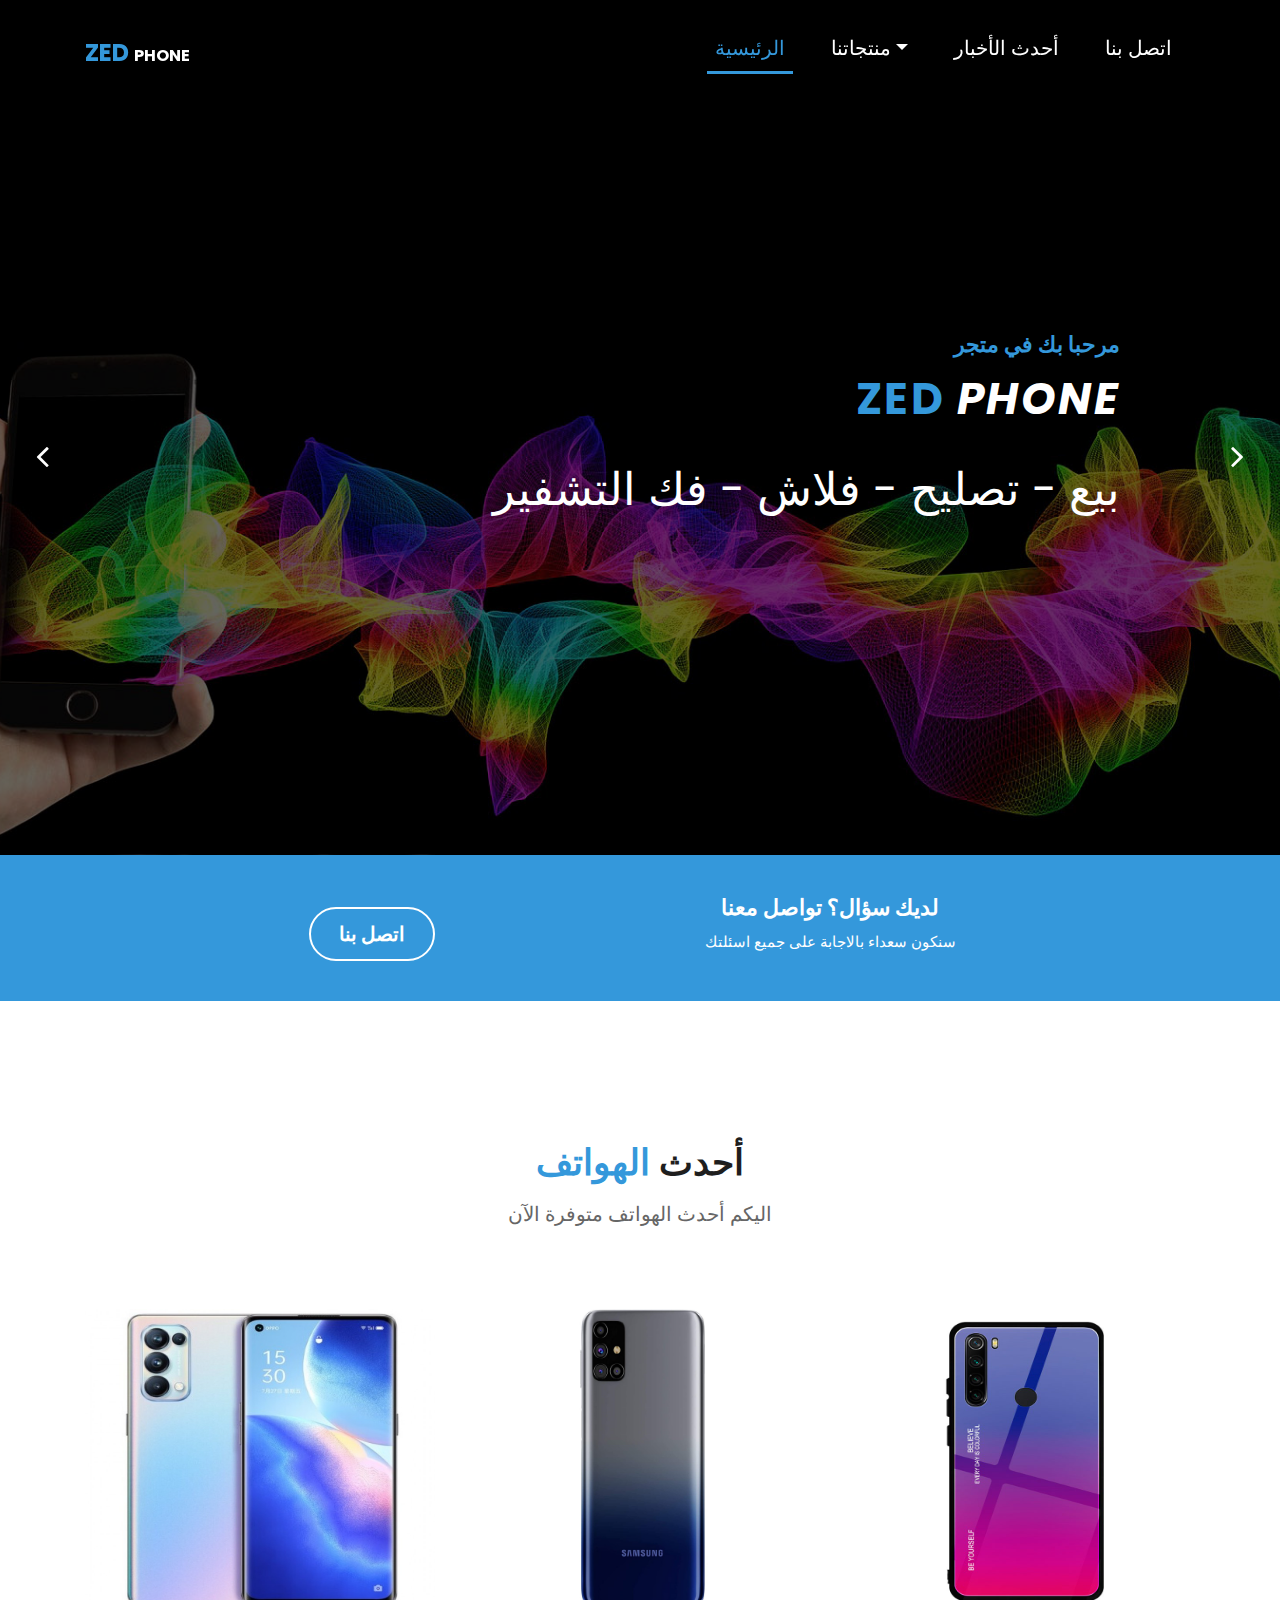
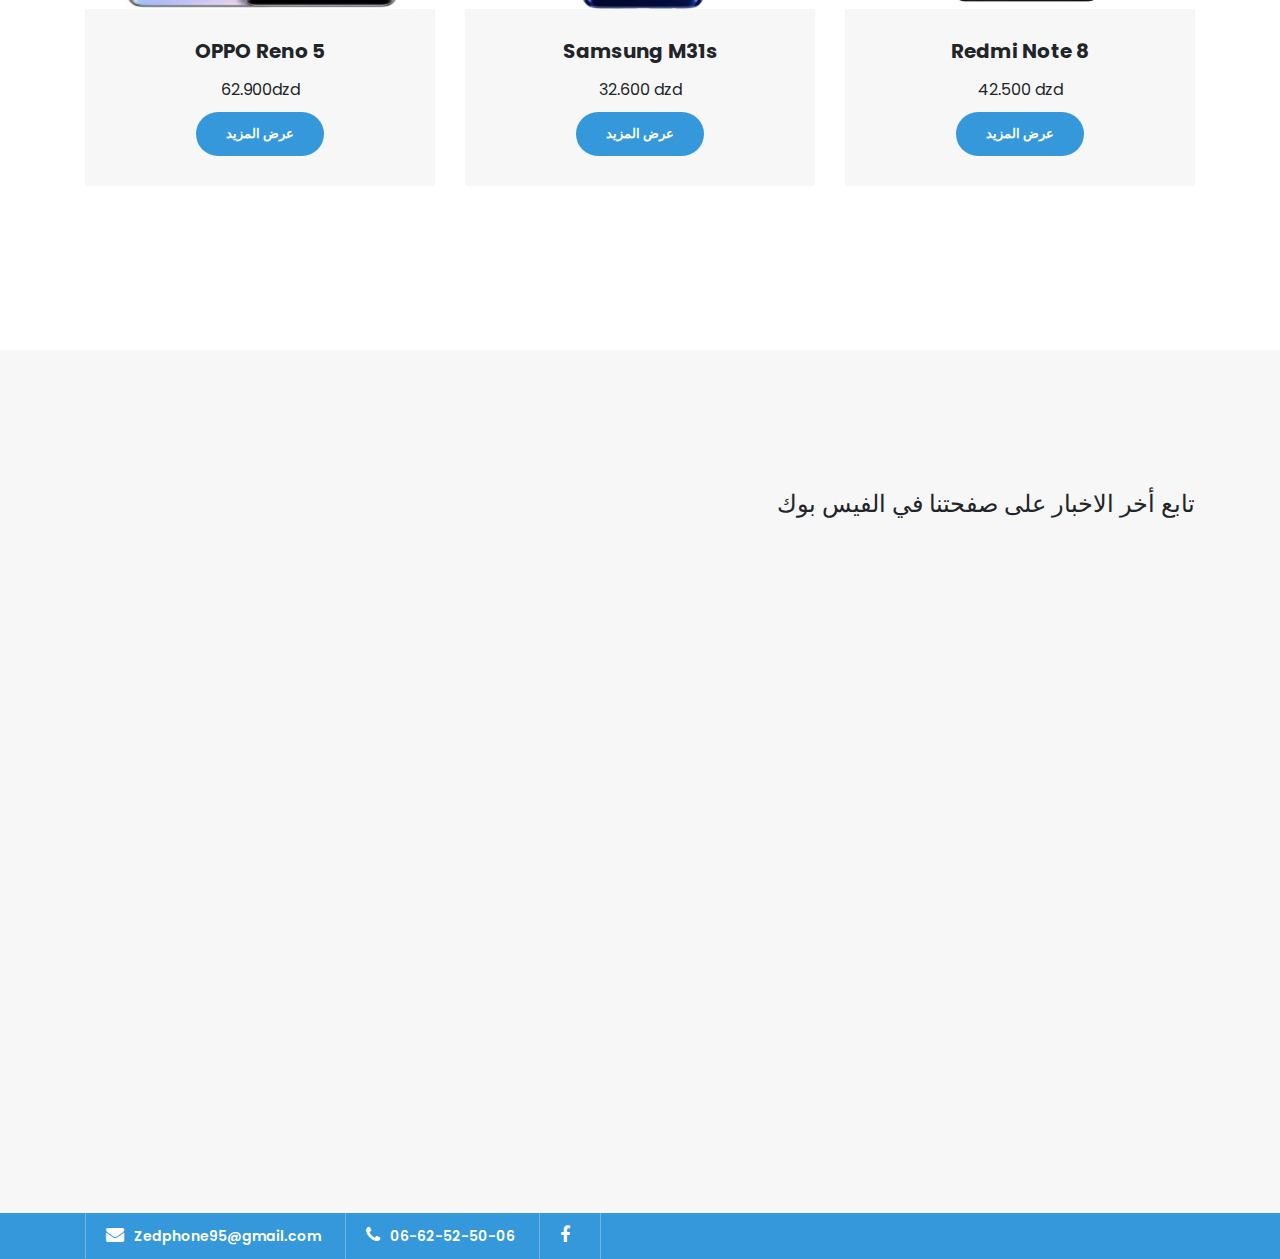
==== commit 9f87ebe3: "Update index.html" ====
--- a/index.html
+++ b/index.html
@@ -193,8 +193,8 @@
       <div class="container">
        
 
-<h4 align="right">تابع أخر الاخبار علئ صفحتنا في الفيس بوك</h4>
-
+<h4 align="right">تابع أخر الاخبار على صفحتنا في الفيس بوك</h4>
+<br><br>
 <!-- Messenger Chat plugin Code -->
     <div id="fb-root"></div>
       <script>
@@ -219,8 +219,10 @@
         attribution="page_inbox"
         page_id="104440851748777">
       </div>
-<iframe src="https://www.facebook.com/plugins/page.php?href=https%3A%2F%2Fwww.facebook.com%2FMobily07&tabs=timeline&width=500&height=500&small_header=true&adapt_container_width=true&hide_cover=true&show_facepile=true&appId" width="500" height="500" style="border:none;overflow:hidden" scrolling="no" frameborder="0" allowfullscreen="true" allow="autoplay; clipboard-write; encrypted-media; picture-in-picture; web-share"></iframe>
-
+
+<iframe src="https://www.facebook.com/plugins/page.php?href=https%3A%2F%2Fwww.facebook.com%2FMobily07&tabs=timeline&width=340&height=500&small_header=true&adapt_container_width=true&hide_cover=true&show_facepile=true&appId" width="340" height="500" style="border:none;overflow:hidden" scrolling="no" frameborder="0" allowfullscreen="true" allow="autoplay; clipboard-write; encrypted-media; picture-in-picture; web-share"></iframe>
+
+        
         
       </div>
     </div>
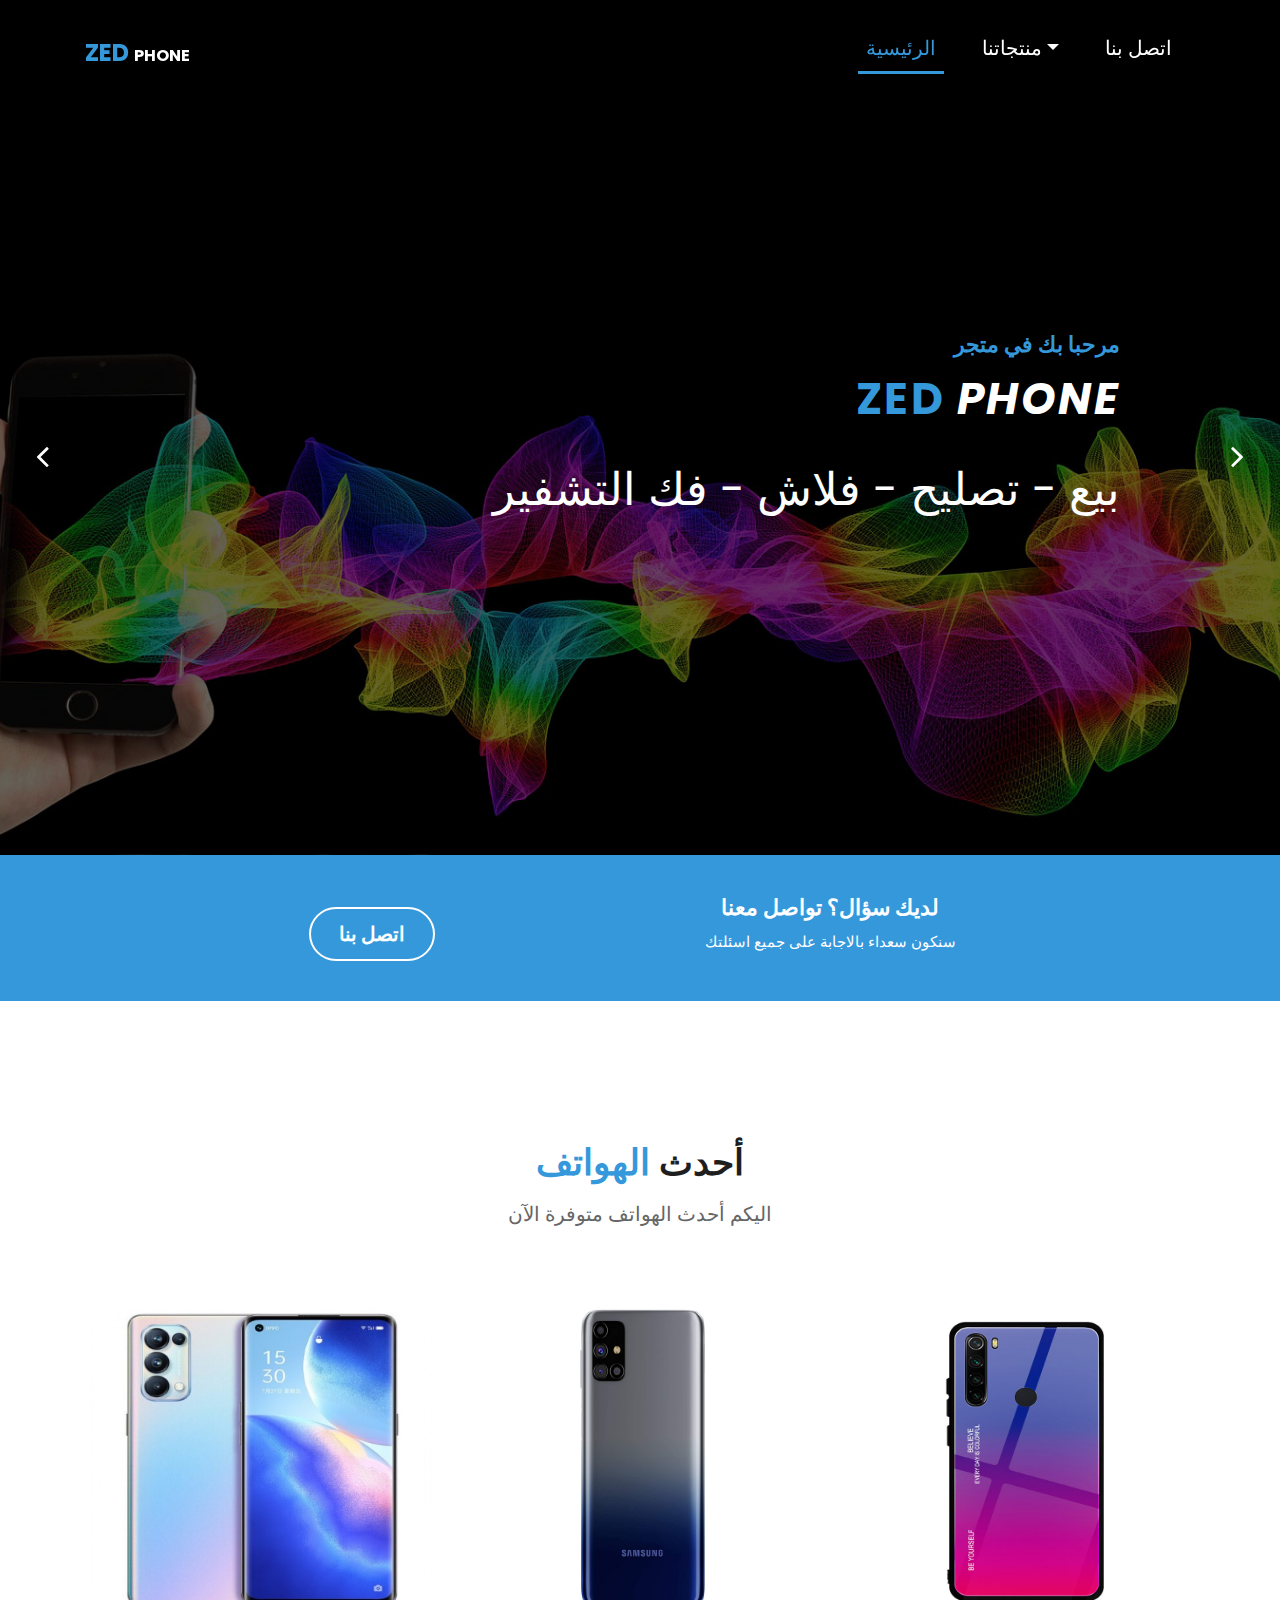
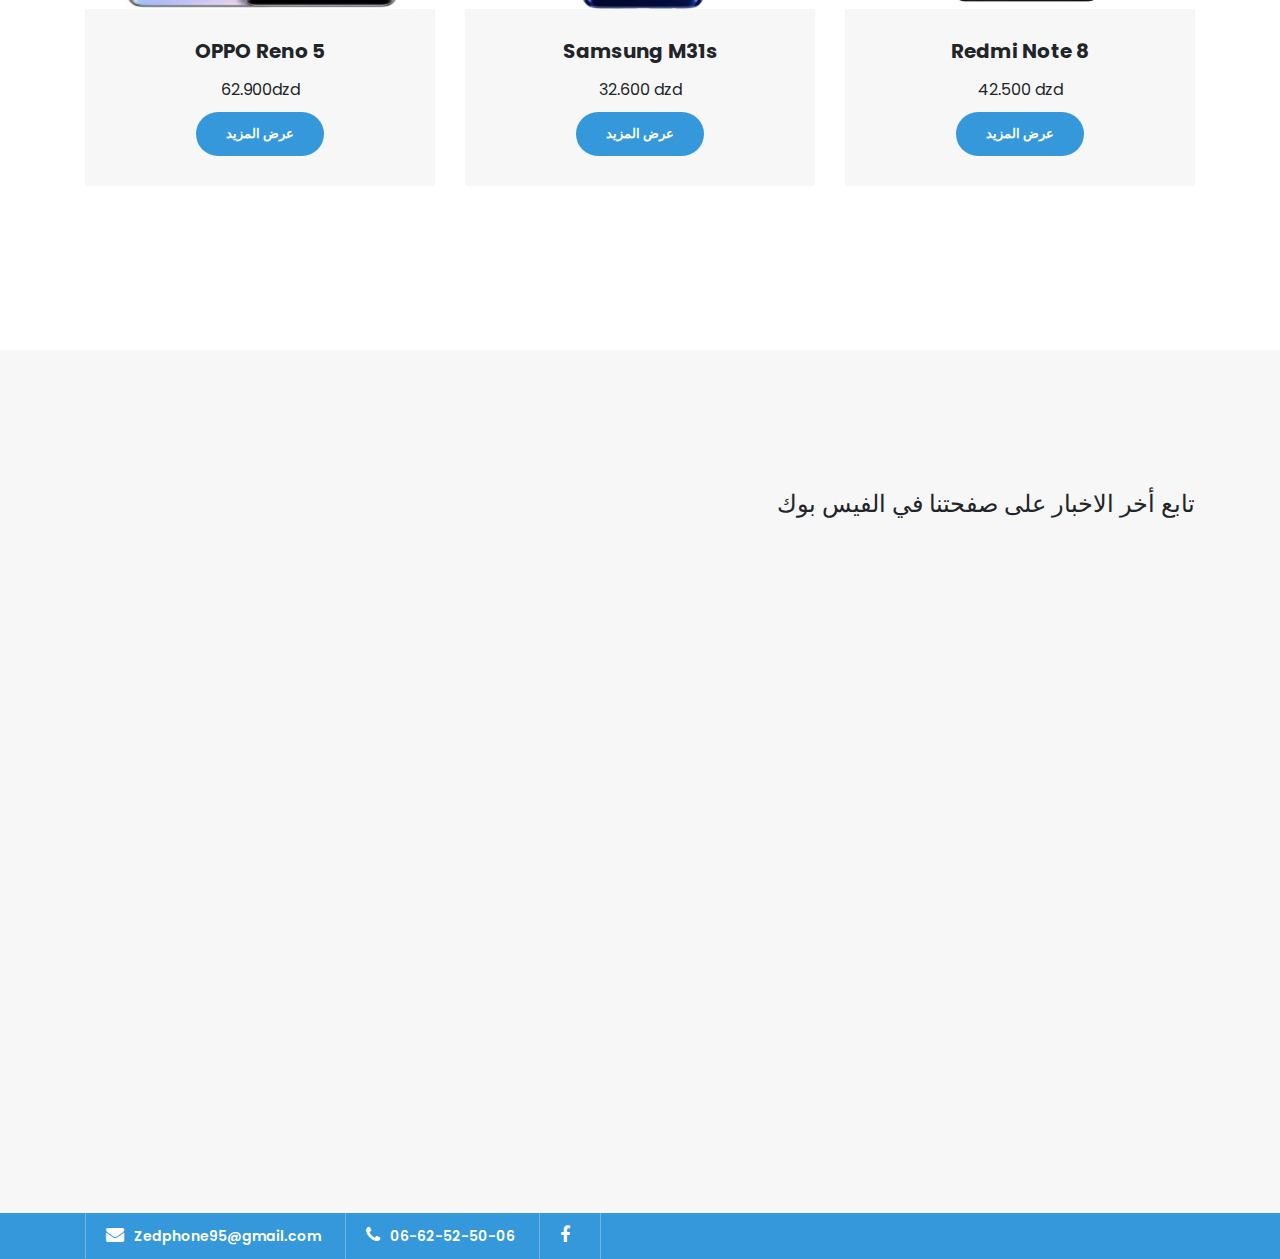
==== commit cd06a4e6: "Update index.html" ====
--- a/index.html
+++ b/index.html
@@ -58,9 +58,7 @@
                    
                 </div>
               </li>
-                <li class="nav-item">
-                <a class="nav-link" href="blog.html" style="font-size: 20px;">أحدث الأخبار</a>
-              </li>
+
               <li class="nav-item">
                 <a class="nav-link" href="contact.html" style="font-size: 20px;">اتصل بنا</a>
               </li>
